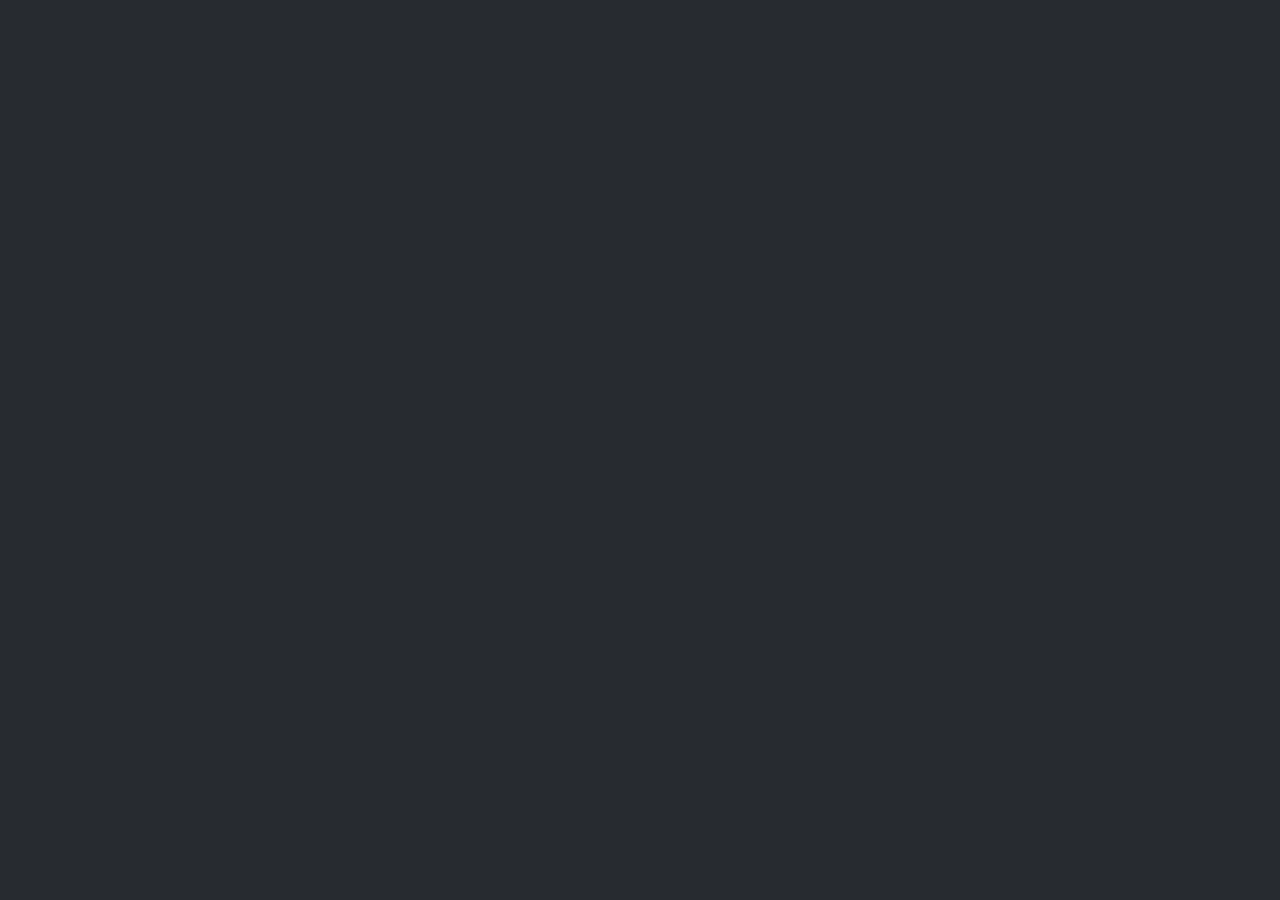
==== frontend/index.html @ a0f237a1 "AP: commit 1 - base structure" ====
<!DOCTYPE html>
<html lang="en">
<head>
    <meta charset="UTF-8">
    <meta name="viewport" content="width=device-width, initial-scale=1.0">
    <title>To-Do List</title>
    <link rel="stylesheet" href="assets/css/bootstrap.min.css">
    <link rel="stylesheet" href="assets/fontawesome/all.min.css">
    <link rel="shortcut icon" href="assets/images/favicon.png" type="image/png">
</head>
<body>
    <script src="assets/js/bootstrap.bundle.min.js"></script>
</body>
</html>
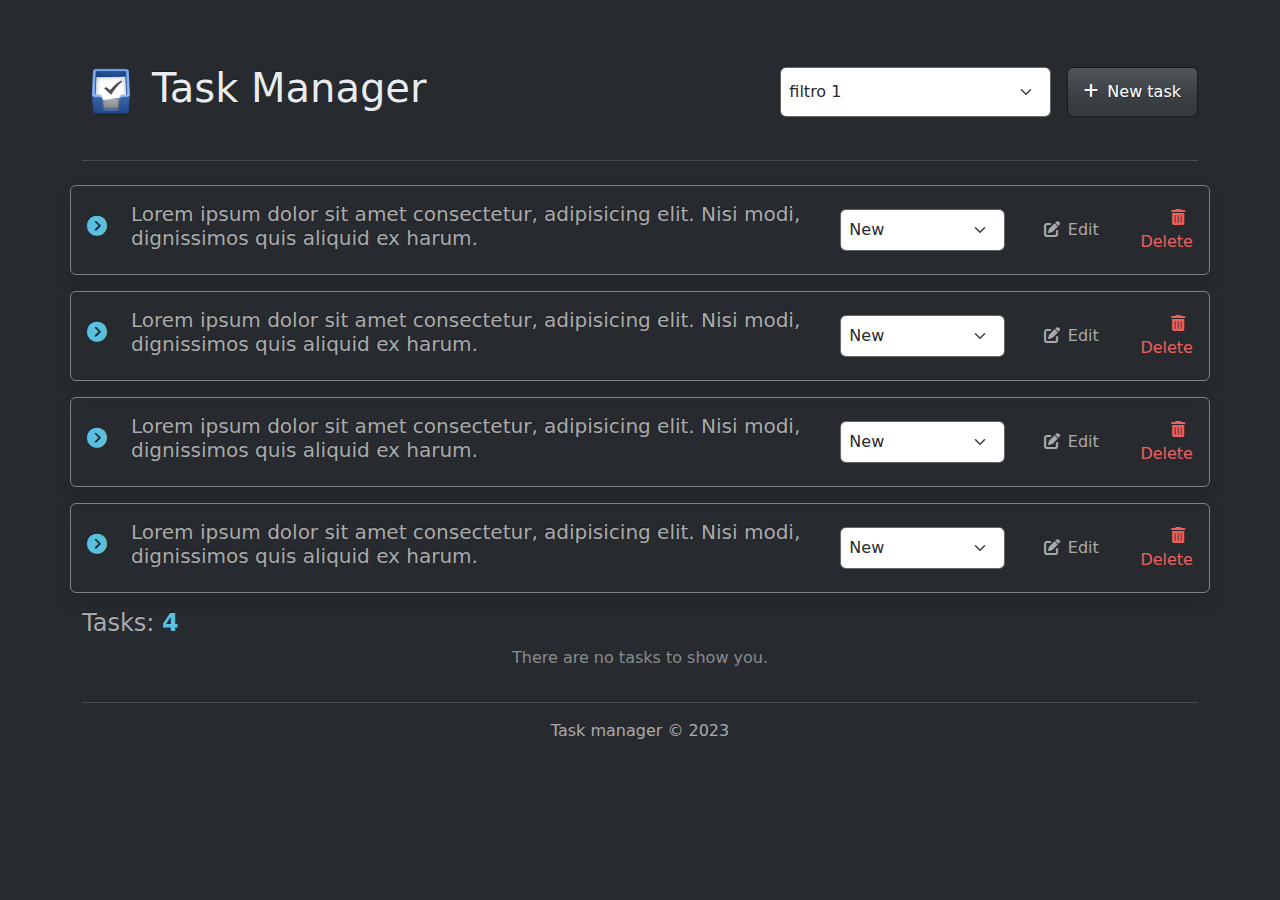
==== commit 898410dd: "AP: commit 2 - main page layout" ====
--- a/frontend/index.html
+++ b/frontend/index.html
@@ -9,6 +9,146 @@
     <link rel="shortcut icon" href="assets/images/favicon.png" type="image/png">
 </head>
 <body>
+
+    <div class="container my-5">
+
+        <!-- HEADER -->
+        <div class="row mb-4 align-items-center">
+            <div class="col p-3">
+                <div class="d-flex justify-content-start align-items-center text-light">
+                    <img src="assets/images/favicon.png" alt="Logo" class="img-fluid me-3" width="50px">
+                    <h1>Task Manager</h1>
+                </div>
+            </div>
+            <div class="col text-end">
+                <div class="d-flex justify-content-end ">
+                    <select id="select_filter" class="form-select me-3 w-50 p-2">
+                        <option value="">filtro 1</option>
+                    </select>
+                    <a href="new_task.html" class="btn btn-primary"><i class="fa-solid fa-plus me-2"></i>New task</a>
+                </div>
+            </div>
+        </div>
+
+        <hr class="mb-4">
+
+        <!-- VISUAL ASPECT OF A TASK -->
+        <div class="row mb-3">
+            <div class="col-12 border border-secondary rounded p-3 shadow">
+                <div class="row align-items-center">
+                    <div class="col-8">
+                        <div class="d-flex align-items-center">
+                            <h5 class="me-3 text-info"><i class="fa-solid fa-circle-chevron-right me-2"></i></h5>
+                            <h5>Lorem ipsum dolor sit amet consectetur, adipisicing elit. Nisi modi, dignissimos quis aliquid ex harum.</h5>
+                        </div>
+                    </div>
+                    <div class="col-2">
+                        <select id="task_status" class="form-select p-2">
+                            <option value="new">New</option>
+                            <option value="in progress">In progress</option>
+                            <option value="cancel">Cancel</option>
+                            <option value="done">Done</option>
+                        </select>
+                    </div>
+                    <div class="col-1 text-end"><i class="fa-solid fa-pen-to-square me-2"></i>Edit</div>
+                    <div class="col-1 text-end text-danger"><i class="fa-solid fa-trash-can me-2"></i>Delete</div>
+                </div>
+            </div>
+        </div>
+
+        <div class="row mb-3">
+            <div class="col-12 border border-secondary rounded p-3 shadow">
+                <div class="row align-items-center">
+                    <div class="col-8">
+                        <div class="d-flex align-items-center">
+                            <h5 class="me-3 text-info"><i class="fa-solid fa-circle-chevron-right me-2"></i></h5>
+                            <h5>Lorem ipsum dolor sit amet consectetur, adipisicing elit. Nisi modi, dignissimos quis aliquid ex harum.</h5>
+                        </div>
+                    </div>
+                    <div class="col-2">
+                        <select id="task_status" class="form-select p-2">
+                            <option value="new">New</option>
+                            <option value="in progress">In progress</option>
+                            <option value="cancel">Cancel</option>
+                            <option value="done">Done</option>
+                        </select>
+                    </div>
+                    <div class="col-1 text-end"><i class="fa-solid fa-pen-to-square me-2"></i>Edit</div>
+                    <div class="col-1 text-end text-danger"><i class="fa-solid fa-trash-can me-2"></i>Delete</div>
+                </div>
+            </div>
+        </div>
+
+        <div class="row mb-3">
+            <div class="col-12 border border-secondary rounded p-3 shadow">
+                <div class="row align-items-center">
+                    <div class="col-8">
+                        <div class="d-flex align-items-center">
+                            <h5 class="me-3 text-info"><i class="fa-solid fa-circle-chevron-right me-2"></i></h5>
+                            <h5>Lorem ipsum dolor sit amet consectetur, adipisicing elit. Nisi modi, dignissimos quis aliquid ex harum.</h5>
+                        </div>
+                    </div>
+                    <div class="col-2">
+                        <select id="task_status" class="form-select p-2">
+                            <option value="new">New</option>
+                            <option value="in progress">In progress</option>
+                            <option value="cancel">Cancel</option>
+                            <option value="done">Done</option>
+                        </select>
+                    </div>
+                    <div class="col-1 text-end"><i class="fa-solid fa-pen-to-square me-2"></i>Edit</div>
+                    <div class="col-1 text-end text-danger"><i class="fa-solid fa-trash-can me-2"></i>Delete</div>
+                </div>
+            </div>
+        </div>
+
+        <div class="row mb-3">
+            <div class="col-12 border border-secondary rounded p-3 shadow">
+                <div class="row align-items-center">
+                    <div class="col-8">
+                        <div class="d-flex align-items-center">
+                            <h5 class="me-3 text-info"><i class="fa-solid fa-circle-chevron-right me-2"></i></h5>
+                            <h5>Lorem ipsum dolor sit amet consectetur, adipisicing elit. Nisi modi, dignissimos quis aliquid ex harum.</h5>
+                        </div>
+                    </div>
+                    <div class="col-2">
+                        <select id="task_status" class="form-select p-2">
+                            <option value="new">New</option>
+                            <option value="in progress">In progress</option>
+                            <option value="cancel">Cancel</option>
+                            <option value="done">Done</option>
+                        </select>
+                    </div>
+                    <div class="col-1 text-end"><i class="fa-solid fa-pen-to-square me-2"></i>Edit</div>
+                    <div class="col-1 text-end text-danger"><i class="fa-solid fa-trash-can me-2"></i>Delete</div>
+                </div>
+            </div>
+        </div>
+
+        <!-- TOTAL TASKS -->
+        <div class="row" id="total_tasks">
+            <div class="col">
+                <h4>Tasks: <span class="text-info"><strong>4</strong></span></h4>
+            </div>
+        </div>
+        
+        <!-- NO TASKS -->
+        <div class="row" id="no_tasks">
+            <div class="col text-center">
+                <span class="opacity-75">There are no tasks to show you.</span>
+            </div>
+        </div>
+
+        <!-- FOOTER -->
+        <div class="row mt-3">
+            <div class="col text-center">
+                <hr>
+                <p>Task manager &copy; 2023</p>
+            </div>
+        </div>
+
+    </div>
+
     <script src="assets/js/bootstrap.bundle.min.js"></script>
 </body>
 </html>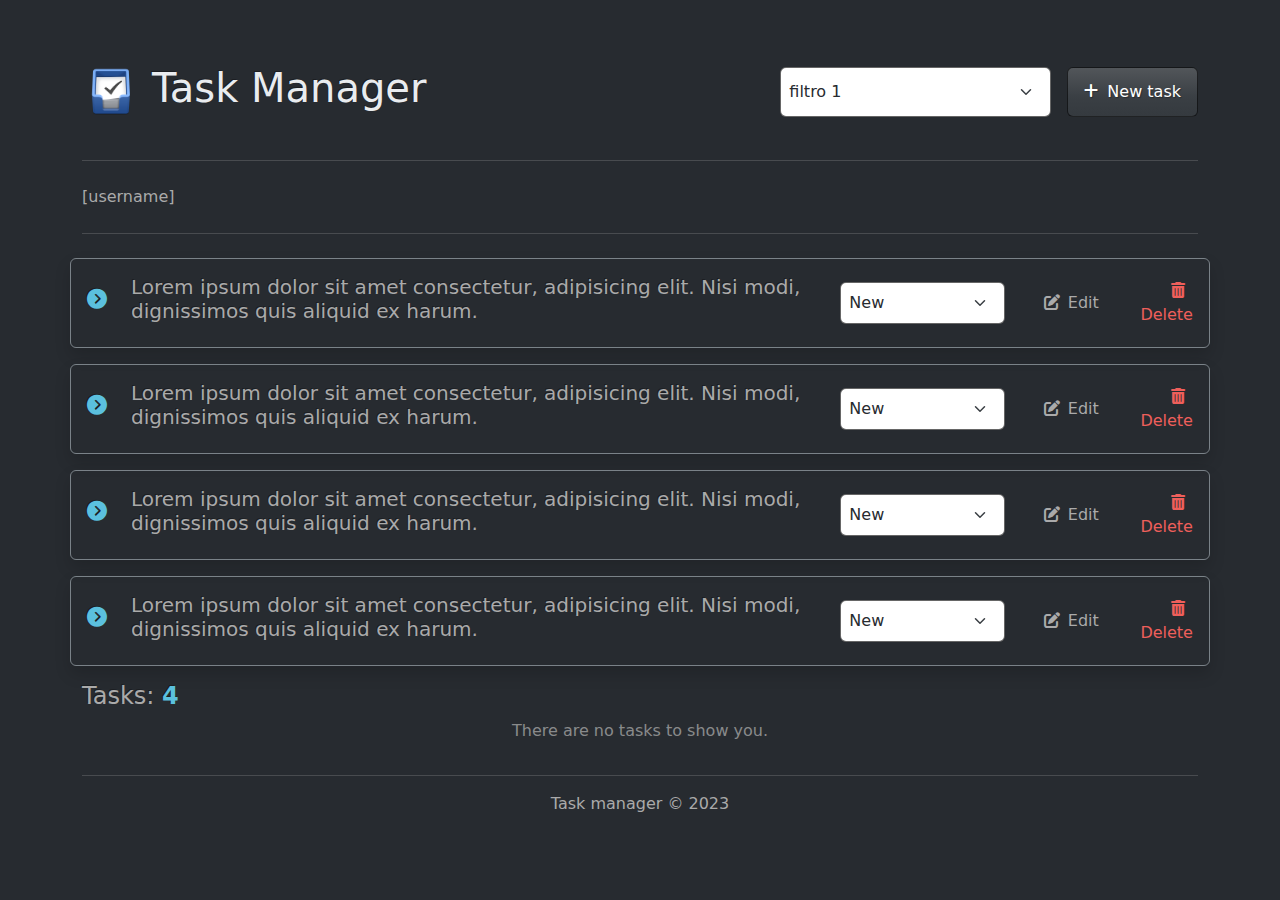
==== commit 2f46eefe: "AP: commit 4 - created index.js" ====
--- a/frontend/index.html
+++ b/frontend/index.html
@@ -30,7 +30,9 @@
             </div>
         </div>
 
-        <hr class="mb-4">
+        <hr class="my-4">
+        <p class="m-0 p-0" id="username">[username]</p>
+        <hr class="my-4">
 
         <!-- VISUAL ASPECT OF A TASK -->
         <div class="row mb-3">
@@ -149,6 +151,7 @@
 
     </div>
 
+    <script src="assets/js/index.js"></script>
     <script src="assets/js/bootstrap.bundle.min.js"></script>
 </body>
 </html>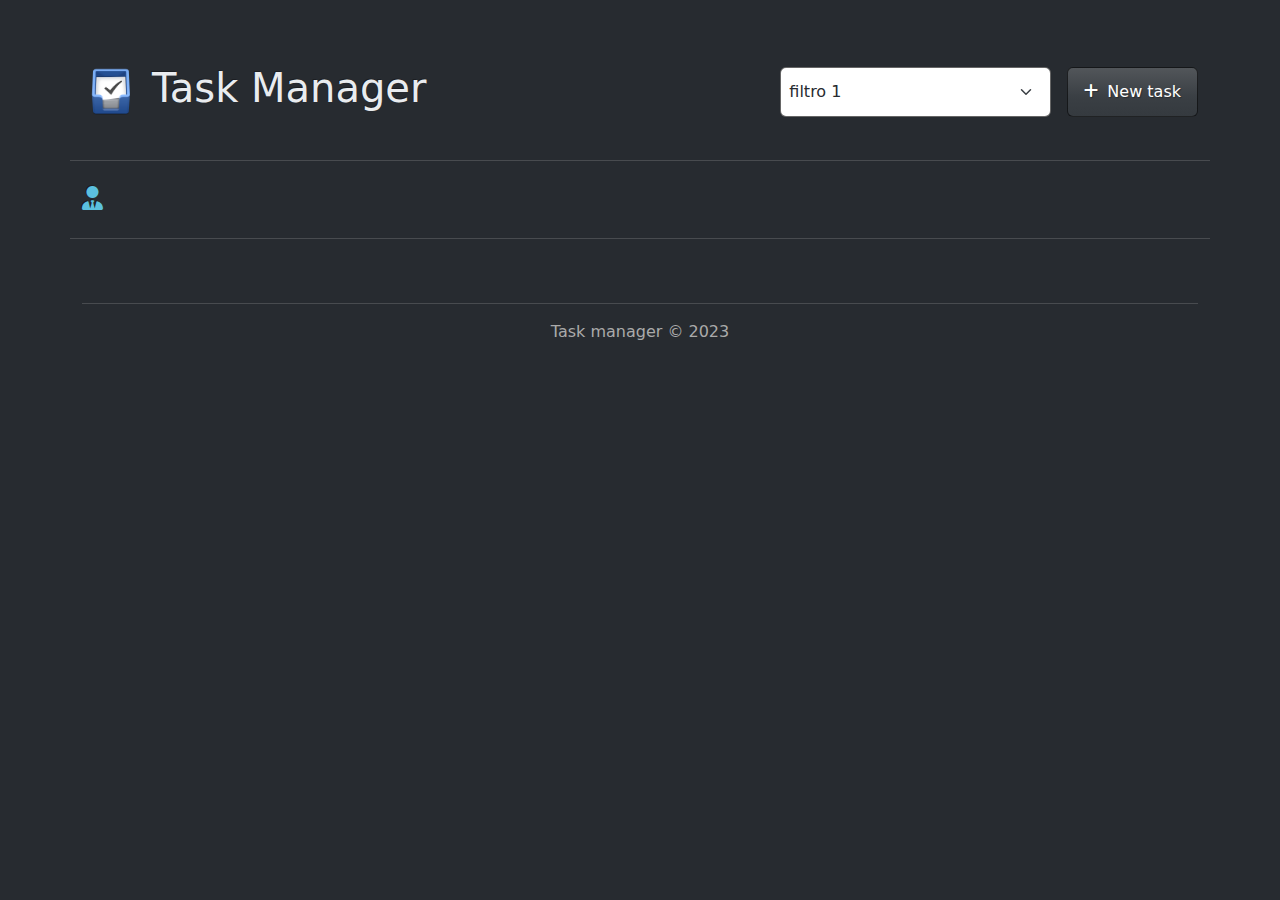
==== commit 2e0cca70: "AP: commit 5 - apresentation of tasks" ====
--- a/frontend/index.html
+++ b/frontend/index.html
@@ -28,114 +28,23 @@
                     <a href="new_task.html" class="btn btn-primary"><i class="fa-solid fa-plus me-2"></i>New task</a>
                 </div>
             </div>
+            <hr class="my-4">
+            <h4 class="m-0 pl-2 text-info"><i class="fa-solid fa-user-tie me-2"></i><span id="username"></span></h4>
+            <hr class="my-4">
         </div>
 
-        <hr class="my-4">
-        <p class="m-0 p-0" id="username">[username]</p>
-        <hr class="my-4">
-
         <!-- VISUAL ASPECT OF A TASK -->
-        <div class="row mb-3">
-            <div class="col-12 border border-secondary rounded p-3 shadow">
-                <div class="row align-items-center">
-                    <div class="col-8">
-                        <div class="d-flex align-items-center">
-                            <h5 class="me-3 text-info"><i class="fa-solid fa-circle-chevron-right me-2"></i></h5>
-                            <h5>Lorem ipsum dolor sit amet consectetur, adipisicing elit. Nisi modi, dignissimos quis aliquid ex harum.</h5>
-                        </div>
-                    </div>
-                    <div class="col-2">
-                        <select id="task_status" class="form-select p-2">
-                            <option value="new">New</option>
-                            <option value="in progress">In progress</option>
-                            <option value="cancel">Cancel</option>
-                            <option value="done">Done</option>
-                        </select>
-                    </div>
-                    <div class="col-1 text-end"><i class="fa-solid fa-pen-to-square me-2"></i>Edit</div>
-                    <div class="col-1 text-end text-danger"><i class="fa-solid fa-trash-can me-2"></i>Delete</div>
-                </div>
-            </div>
-        </div>
-
-        <div class="row mb-3">
-            <div class="col-12 border border-secondary rounded p-3 shadow">
-                <div class="row align-items-center">
-                    <div class="col-8">
-                        <div class="d-flex align-items-center">
-                            <h5 class="me-3 text-info"><i class="fa-solid fa-circle-chevron-right me-2"></i></h5>
-                            <h5>Lorem ipsum dolor sit amet consectetur, adipisicing elit. Nisi modi, dignissimos quis aliquid ex harum.</h5>
-                        </div>
-                    </div>
-                    <div class="col-2">
-                        <select id="task_status" class="form-select p-2">
-                            <option value="new">New</option>
-                            <option value="in progress">In progress</option>
-                            <option value="cancel">Cancel</option>
-                            <option value="done">Done</option>
-                        </select>
-                    </div>
-                    <div class="col-1 text-end"><i class="fa-solid fa-pen-to-square me-2"></i>Edit</div>
-                    <div class="col-1 text-end text-danger"><i class="fa-solid fa-trash-can me-2"></i>Delete</div>
-                </div>
-            </div>
-        </div>
-
-        <div class="row mb-3">
-            <div class="col-12 border border-secondary rounded p-3 shadow">
-                <div class="row align-items-center">
-                    <div class="col-8">
-                        <div class="d-flex align-items-center">
-                            <h5 class="me-3 text-info"><i class="fa-solid fa-circle-chevron-right me-2"></i></h5>
-                            <h5>Lorem ipsum dolor sit amet consectetur, adipisicing elit. Nisi modi, dignissimos quis aliquid ex harum.</h5>
-                        </div>
-                    </div>
-                    <div class="col-2">
-                        <select id="task_status" class="form-select p-2">
-                            <option value="new">New</option>
-                            <option value="in progress">In progress</option>
-                            <option value="cancel">Cancel</option>
-                            <option value="done">Done</option>
-                        </select>
-                    </div>
-                    <div class="col-1 text-end"><i class="fa-solid fa-pen-to-square me-2"></i>Edit</div>
-                    <div class="col-1 text-end text-danger"><i class="fa-solid fa-trash-can me-2"></i>Delete</div>
-                </div>
-            </div>
-        </div>
-
-        <div class="row mb-3">
-            <div class="col-12 border border-secondary rounded p-3 shadow">
-                <div class="row align-items-center">
-                    <div class="col-8">
-                        <div class="d-flex align-items-center">
-                            <h5 class="me-3 text-info"><i class="fa-solid fa-circle-chevron-right me-2"></i></h5>
-                            <h5>Lorem ipsum dolor sit amet consectetur, adipisicing elit. Nisi modi, dignissimos quis aliquid ex harum.</h5>
-                        </div>
-                    </div>
-                    <div class="col-2">
-                        <select id="task_status" class="form-select p-2">
-                            <option value="new">New</option>
-                            <option value="in progress">In progress</option>
-                            <option value="cancel">Cancel</option>
-                            <option value="done">Done</option>
-                        </select>
-                    </div>
-                    <div class="col-1 text-end"><i class="fa-solid fa-pen-to-square me-2"></i>Edit</div>
-                    <div class="col-1 text-end text-danger"><i class="fa-solid fa-trash-can me-2"></i>Delete</div>
-                </div>
-            </div>
-        </div>
+        <div id="tasks_container"></div>
 
         <!-- TOTAL TASKS -->
-        <div class="row" id="total_tasks">
+        <div class="row d-none" id="total_tasks">
             <div class="col">
-                <h4>Tasks: <span class="text-info"><strong>4</strong></span></h4>
+                <h4>Tasks: <span class="text-info"><strong></strong></span></h4>
             </div>
         </div>
         
         <!-- NO TASKS -->
-        <div class="row" id="no_tasks">
+        <div class="row d-none" id="no_tasks">
             <div class="col text-center">
                 <span class="opacity-75">There are no tasks to show you.</span>
             </div>
@@ -148,7 +57,6 @@
                 <p>Task manager &copy; 2023</p>
             </div>
         </div>
-
     </div>
 
     <script src="assets/js/index.js"></script>
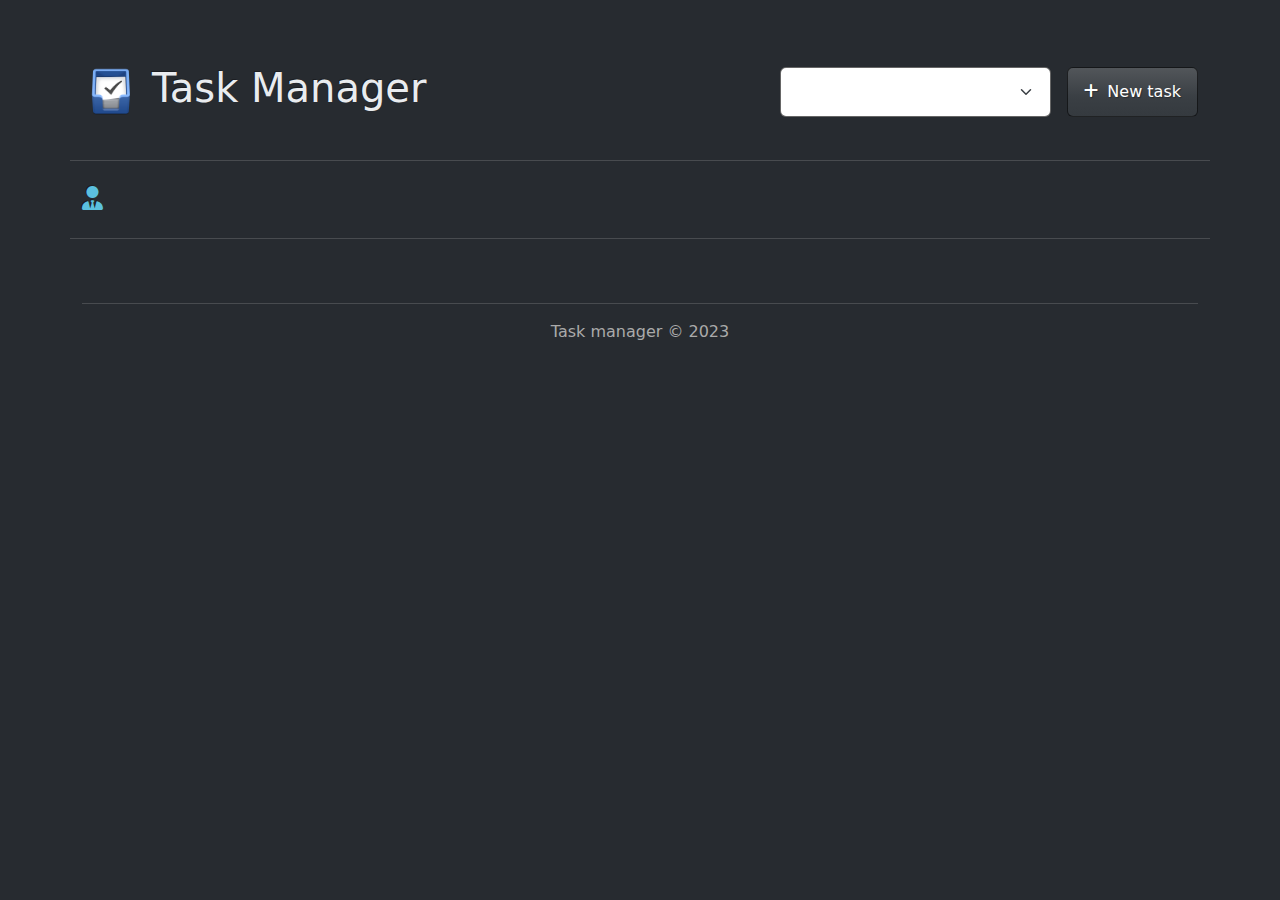
==== commit 1d3cd1be: "AP: commit 10 - status filter" ====
--- a/frontend/index.html
+++ b/frontend/index.html
@@ -6,6 +6,7 @@
     <title>To-Do List</title>
     <link rel="stylesheet" href="assets/css/bootstrap.min.css">
     <link rel="stylesheet" href="assets/fontawesome/all.min.css">
+    <link rel="stylesheet" href="assets/css/app.css">
     <link rel="shortcut icon" href="assets/images/favicon.png" type="image/png">
 </head>
 <body>
@@ -23,9 +24,13 @@
             <div class="col text-end">
                 <div class="d-flex justify-content-end ">
                     <select id="select_filter" class="form-select me-3 w-50 p-2">
-                        <option value="">filtro 1</option>
+                        <option value="all"></option>
+                        <option value="new">New task</option>
+                        <option value="in progress">In progress</option>
+                        <option value="canceled">Canceled</option>
+                        <option value="done">Done</option>
                     </select>
-                    <a href="new_task.html" class="btn btn-primary"><i class="fa-solid fa-plus me-2"></i>New task</a>
+                    <button id="btn_new_task" class="btn btn-primary"><i class="fa-solid fa-plus me-2"></i>New task</button>
                 </div>
             </div>
             <hr class="my-4">
--- a/frontend/assets/css/app.css
+++ b/frontend/assets/css/app.css
@@ -0,0 +1,17 @@
+/* My CSS */
+.edit_link {
+    cursor: pointer;
+}
+
+.edit_link:hover {
+    color: #5BC0DE;
+}
+
+.delete_link {
+    cursor: pointer;
+    color: #dd7474;
+}
+
+.delete_link:hover {
+    color: rgb(253, 156, 0);
+}